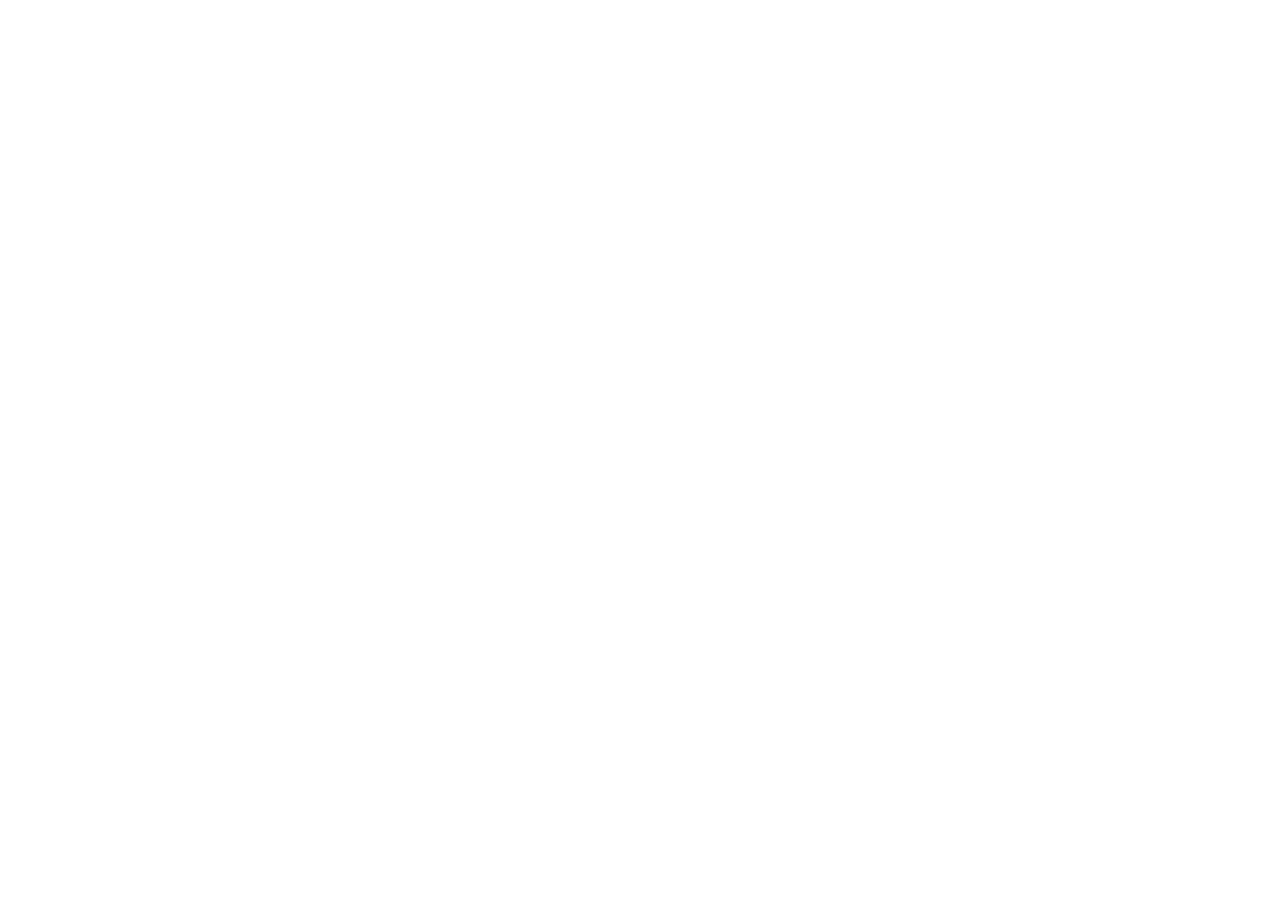
==== index.html @ ec1fffbe "Criação do Index, pasta Assets (recurso) e criação do arquivo estilo" ====
<!DOCTYPE html>
<html lang="en">
<head>
    <meta charset="UTF-8">
    <link href=<link href="https://fonts.googleapis.com/css2?family=Oswald&display=swap" rel="stylesheet">
    <link rel="stylesheet" href="recursos/css/estilo.css">
    <title>Curso PHP</title>
</head>
<body>
    
</body>
</html>
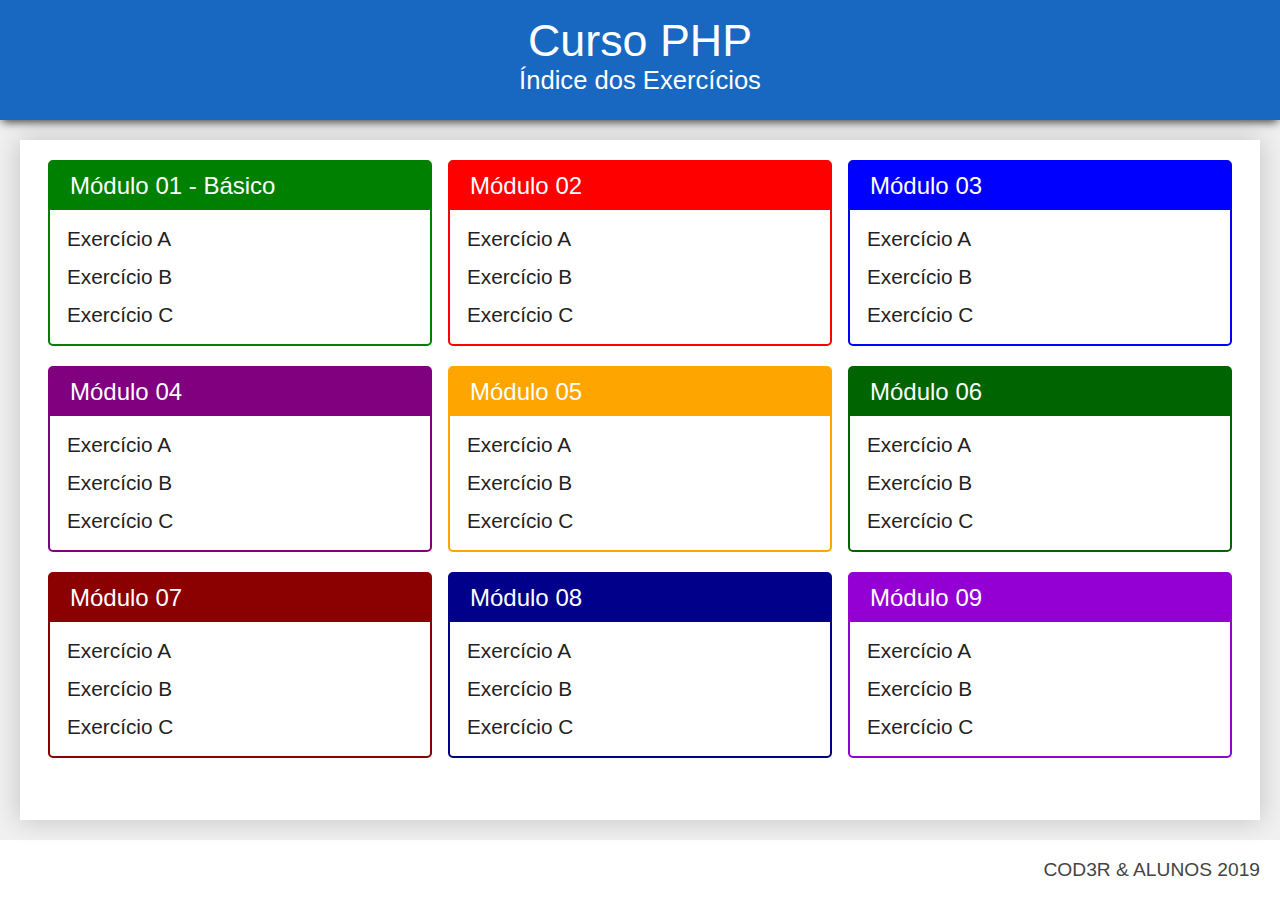
==== commit 86e91ce9: "Finalização da base do template" ====
--- a/index.html
+++ b/index.html
@@ -7,6 +7,90 @@
     <title>Curso PHP</title>
 </head>
 <body>
-    
+    <header class="cabecalho">
+        <h1>Curso PHP</h1>
+        <h2>Índice dos Exercícios</h2>
+    </header>
+    <main class="principal">
+        <div class="conteudo">
+            <nav class="modulos">
+                <div class="modulo verde">
+                    <h3>Módulo 01 - Básico</h3>
+                    <ul>
+                        <li><a href="#">Exercício A</a></li>
+                        <li><a href="#">Exercício B</a></li>
+                        <li><a href="#">Exercício C</a></li>
+                    </ul>
+                </div>
+                <div class="modulo vermelho">
+                    <h3>Módulo 02</h3>
+                    <ul>
+                        <li><a href="#">Exercício A</a></li>
+                        <li><a href="#">Exercício B</a></li>
+                        <li><a href="#">Exercício C</a></li>
+                    </ul>
+                </div>
+                <div class="modulo azul">
+                    <h3>Módulo 03</h3>
+                    <ul>
+                        <li><a href="#">Exercício A</a></li>
+                        <li><a href="#">Exercício B</a></li>
+                        <li><a href="#">Exercício C</a></li>
+                    </ul>
+                </div>
+                <div class="modulo roxo">
+                    <h3>Módulo 04</h3>
+                    <ul>
+                        <li><a href="#">Exercício A</a></li>
+                        <li><a href="#">Exercício B</a></li>
+                        <li><a href="#">Exercício C</a></li>
+                    </ul>
+                </div>
+                <div class="modulo laranja">
+                    <h3>Módulo 05</h3>
+                    <ul>
+                        <li><a href="#">Exercício A</a></li>
+                        <li><a href="#">Exercício B</a></li>
+                        <li><a href="#">Exercício C</a></li>
+                    </ul>
+                </div>
+                <div class="modulo verde-escuro">
+                    <h3>Módulo 06</h3>
+                    <ul>
+                        <li><a href="#">Exercício A</a></li>
+                        <li><a href="#">Exercício B</a></li>
+                        <li><a href="#">Exercício C</a></li>
+                    </ul>
+                </div>
+                <div class="modulo vermelho-escuro">
+                    <h3>Módulo 07</h3>
+                    <ul>
+                        <li><a href="#">Exercício A</a></li>
+                        <li><a href="#">Exercício B</a></li>
+                        <li><a href="#">Exercício C</a></li>
+                    </ul>
+                </div>
+                <div class="modulo azul-escuro">
+                    <h3>Módulo 08</h3>
+                    <ul>
+                        <li><a href="#">Exercício A</a></li>
+                        <li><a href="#">Exercício B</a></li>
+                        <li><a href="#">Exercício C</a></li>
+                    </ul>
+                </div>
+                <div class="modulo roxo-escuro">
+                    <h3>Módulo 09</h3>
+                    <ul>
+                        <li><a href="#">Exercício A</a></li>
+                        <li><a href="#">Exercício B</a></li>
+                        <li><a href="#">Exercício C</a></li>
+                    </ul>
+                </div>
+            </nav>
+        </div>
+    </main>
+    <footer class="rodape">
+        COD3R & ALUNOS 2019
+    </footer>
 </body>
 </html>--- a/recursos/css/estilo.css
+++ b/recursos/css/estilo.css
@@ -0,0 +1,147 @@
+* {
+    font-family: 'Oswald', sans-serif;
+    box-sizing: border-box;
+}
+
+body {
+    height: 100vh;
+    margin: 0px;
+    display: grid;
+    grid-template-rows: 120px 1fr 60px;
+    grid-template-columns: 1fr;
+    grid-template-areas: 
+        "cabecalho" 
+        "principal" 
+        "rodape";  
+}
+
+.cabecalho {
+    grid-area: cabecalho;
+    background-color: #1867c0;
+    color: white;
+    display: flex;
+    flex-direction: column;
+    justify-content: center;
+    align-items: center;
+    padding-bottom: 10px;
+    z-index: 1;
+    box-shadow: 0px 4px 9px -2px  rgba(0,0,0,0.75);
+}
+
+.cabecalho > h1 {
+    margin: 0px;
+    font-weight: 300;
+    font-size: 2.8rem;    
+}
+
+.cabecalho > h2 {
+    margin: 0px;
+    font-weight: 200;
+    font-size: 1.6rem;
+}
+
+.principal {
+    grid-area: principal;
+    height: calc(100vh - 180px);
+    background-color: #f0f0f0;
+    padding: 20px;
+}
+
+.conteudo {
+    position: relative;
+    height: 100%;
+    overflow-y: scroll;
+    background-color: #fff;
+    padding: 20px;
+    box-shadow: 0px 0px 25px 0px rgba(0, 0, 0, 0.2);
+}
+
+.rodape {
+    grid-area: rodape;
+    background-color: #fff;
+    display: flex;
+    justify-content: flex-end;
+    align-items: center;
+    font-size: 1.2rem;
+    padding: 0px 20px;
+    color: #444;
+}
+
+.modulos {
+    display: flex;
+    flex-wrap: wrap;
+    justify-content: space-around;
+}
+
+.modulo {
+    flex-basis: 32%;
+    margin-bottom: 20px;
+    border-radius: 5px;
+}
+
+.modulo > h3 {
+    margin: 0px;
+    color: #fff;
+    font-weight: 300;
+    font-size: 1.5rem;
+    padding: 10px 20px;
+    background-color: #1867c0;
+}
+
+.modulo > ul {
+    margin: 0px;
+    padding: 10px;
+    list-style: none;
+}
+
+.modulo > ul > li {
+    padding: 7px;
+    font-size: 1.3rem;
+    cursor: pointer;
+}
+
+.modulo > ul > li > a {
+    display: flex;
+    text-decoration: none;
+    color: #222;
+}
+
+.modulo > ul > li:hover {
+    background-color: #EEE;
+}
+
+.modulo.verde { border: 2px solid green; }
+.modulo.verde > h3 { background-color: green; }
+
+
+.modulo.vermelho { border: 2px solid red; }
+.modulo.vermelho > h3 { background-color: red; }
+
+
+.modulo.azul { border: 2px solid blue; }
+.modulo.azul > h3 { background-color: blue; }
+
+
+.modulo.roxo { border: 2px solid purple; }
+.modulo.roxo > h3 { background-color: purple; }
+
+
+.modulo.laranja { border: 2px solid orange; }
+.modulo.laranja > h3 { background-color: orange; }
+
+
+.modulo.verde-escuro { border: 2px solid darkgreen; }
+.modulo.verde-escuro > h3 { background-color: darkgreen; }
+
+
+.modulo.vermelho-escuro { border: 2px solid darkred; }
+.modulo.vermelho-escuro > h3 { background-color: darkred; }
+
+
+.modulo.azul-escuro { border: 2px solid darkblue; }
+.modulo.azul-escuro > h3 { background-color: darkblue; }
+
+
+.modulo.roxo-escuro { border: 2px solid darkviolet; }
+.modulo.roxo-escuro > h3 { background-color: darkviolet; }
+
